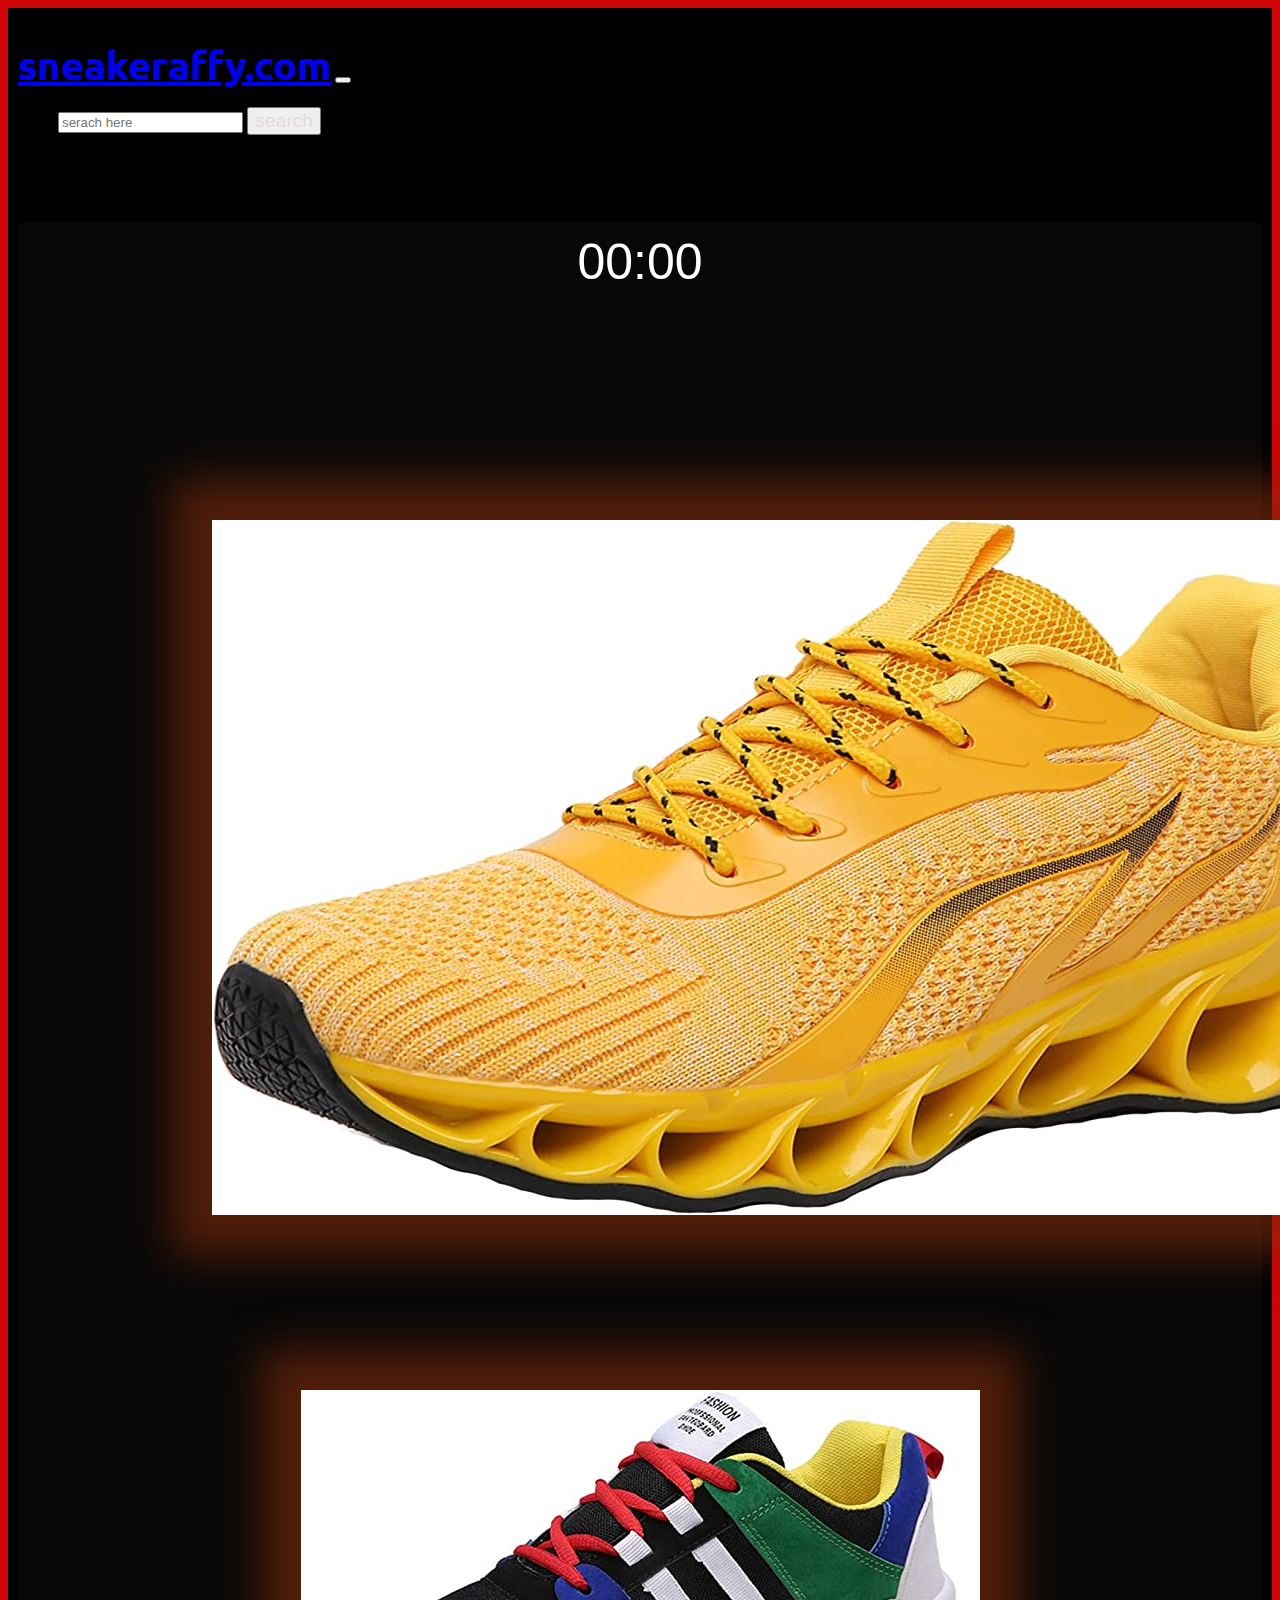
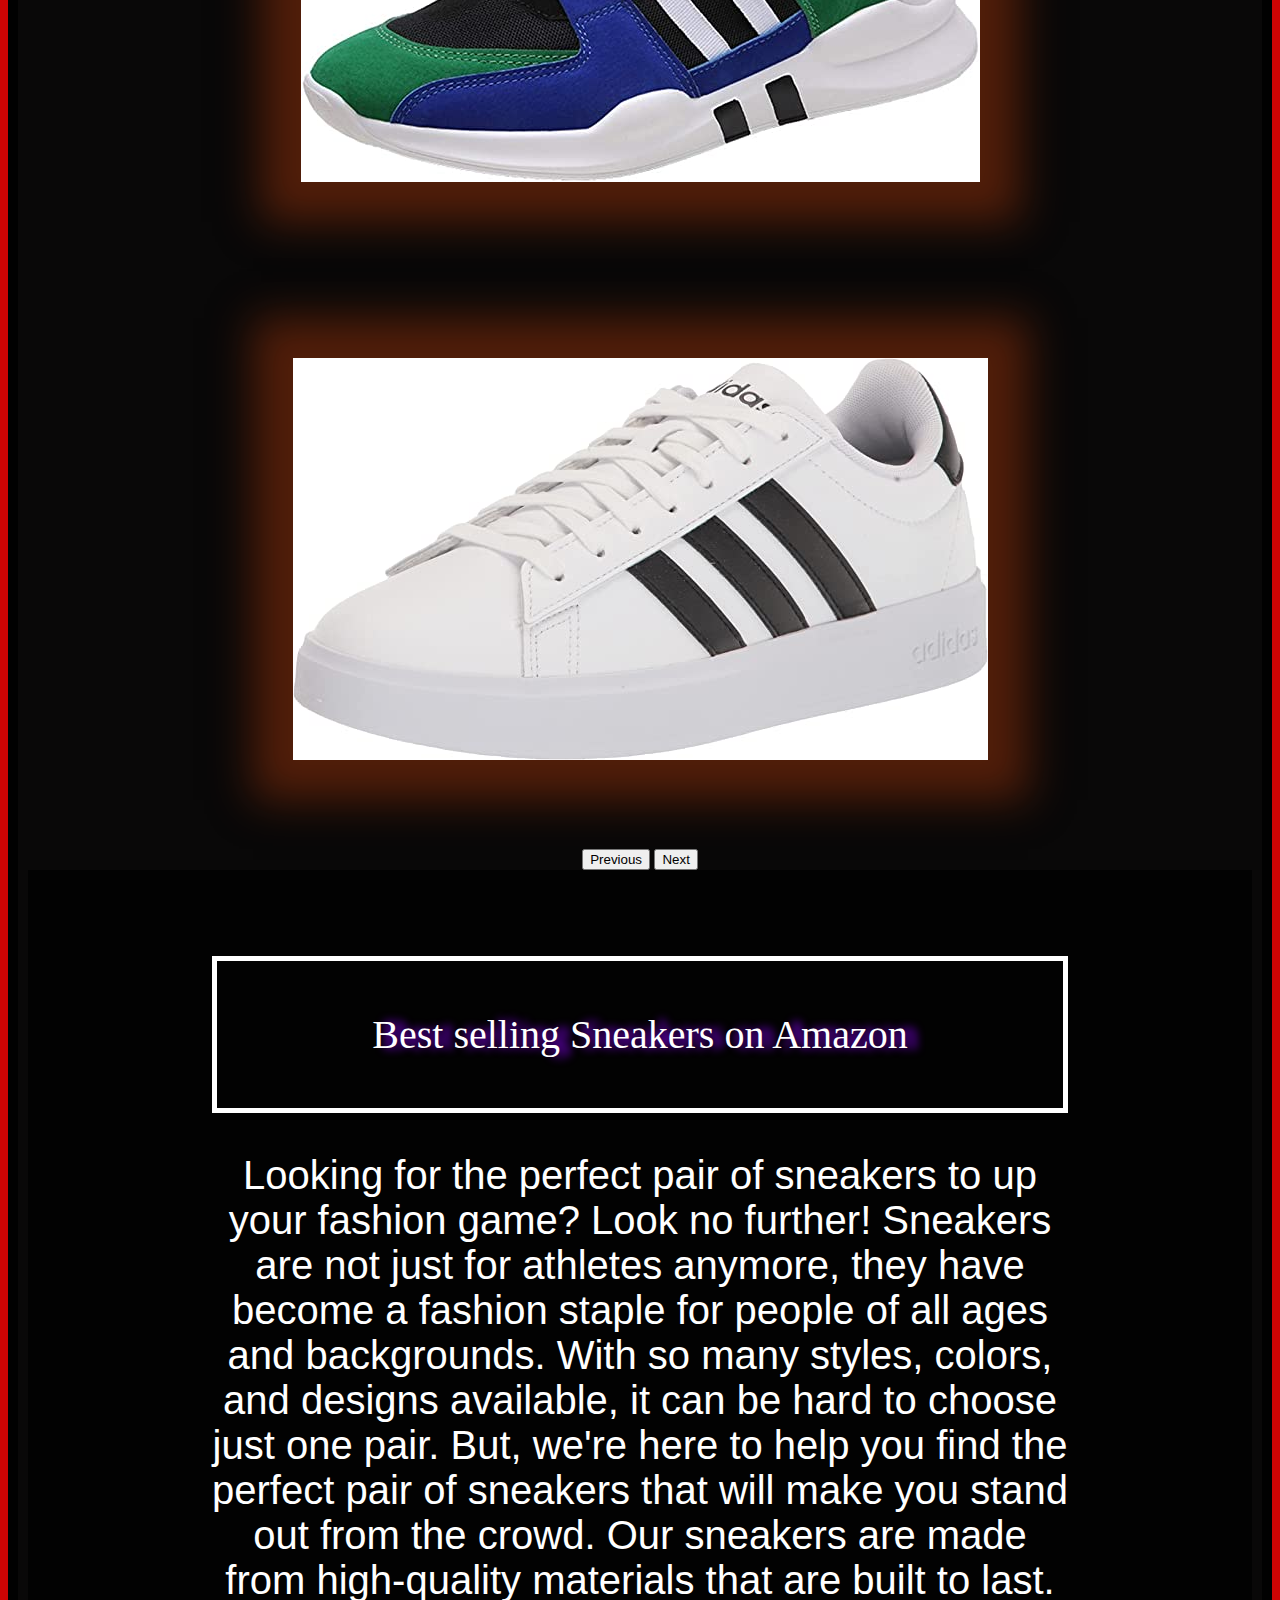
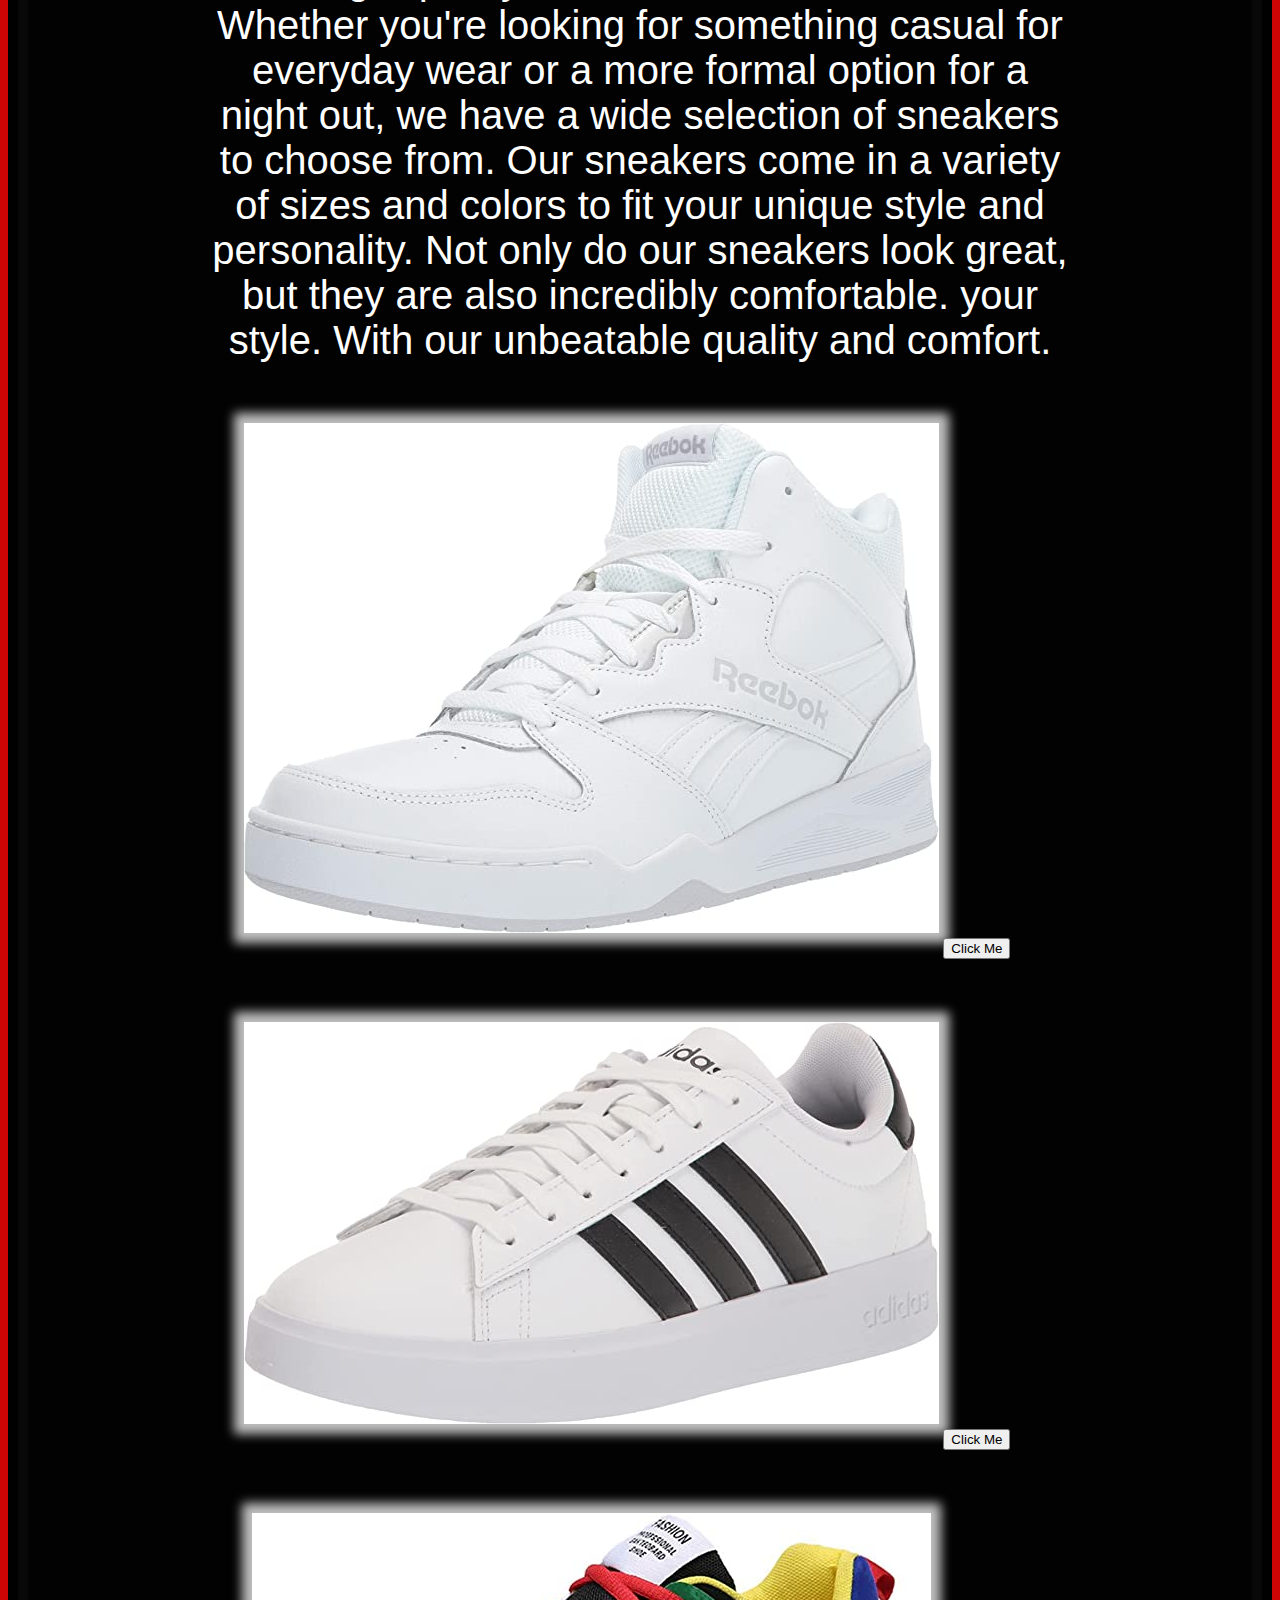
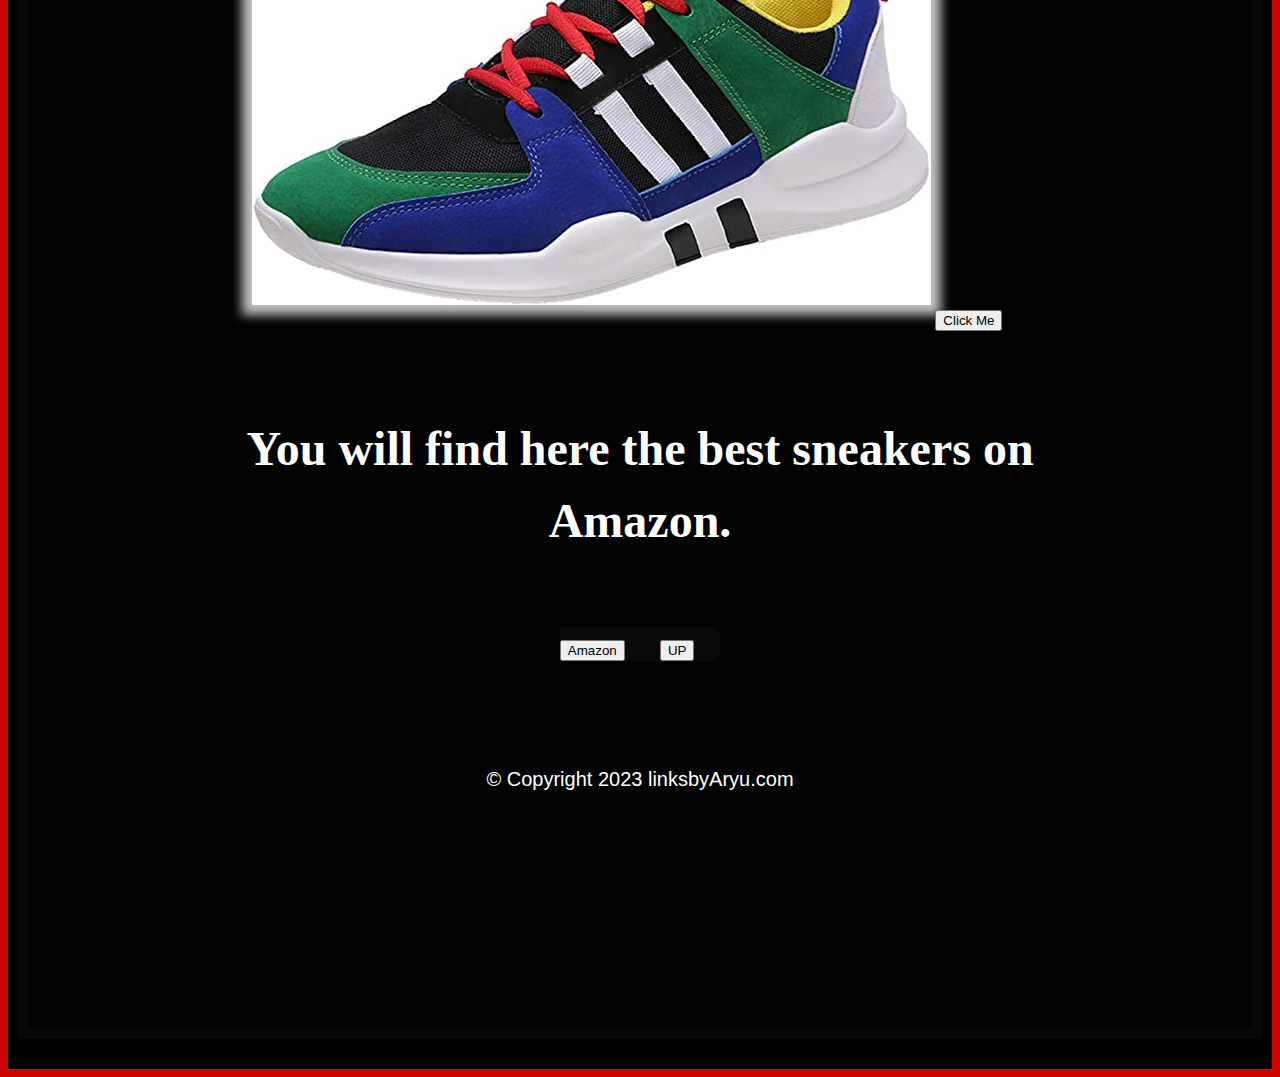
==== index.html @ 2f704ba3 "Add files via upload" ====
<!DOCTYPE html>
<html>

<head>
  <meta charset="utf-8">
  <title>sneakeraffy.com</title>
  <!-- CSS only -->
  <link href="https://cdn.jsdelivr.net/npm/bootstrap@5.2.3/dist/css/bootstrap.min.css" rel="stylesheet"
    integrity="sha384-rbsA2VBKQhggwzxH7pPCaAqO46MgnOM80zW1RWuH61DGLwZJEdK2Kadq2F9CUG65" crossorigin="anonymous">
  <!-- JavaScript Bundle with Popper -->
  <script src="https://cdn.jsdelivr.net/npm/bootstrap@5.2.3/dist/js/bootstrap.bundle.min.js"
    integrity="sha384-kenU1KFdBIe4zVF0s0G1M5b4hcpxyD9F7jL+jjXkk+Q2h455rYXK/7HAuoJl+0I4"
    crossorigin="anonymous"></script>

  <!-- for our oen css -->
  <link rel="stylesheet" href="style.css">
  <!-- fonts -->
  <link rel="preconnect" href="https://fonts.googleapis.com">
  <link rel="preconnect" href="https://fonts.gstatic.com" crossorigin>
  <link href="https://fonts.googleapis.com/css2?family=Montserrat:wght@400;900&family=Ubuntu&display=swap"
    rel="stylesheet">
  <!-- for icons from font awesome -->
  <link rel="stylesheet" href="https://cdnjs.cloudflare.com/ajax/libs/font-awesome/6.2.1/css/all.min.css"
    integrity="sha512-MV7K8+y+gLIBoVD59lQIYicR65iaqukzvf/nwasF0nqhPay5w/9lJmVM2hMDcnK1OnMGCdVK+iQrJ7lzPJQd1w=="
    crossorigin="anonymous" referrerpolicy="no-referrer" />

  <!-- favicon -->
  <link rel="shortcut icon" href="favicon.ico" type="image/x-icon">

</head>

<body>

  <section id="title">
    <!-- we have used continer for responsiveness -->
    <div class="container-fuild">

      <!-- Nav Bar -->
      <!-- we are using navbaar which we create in 01naavbr using bootstrap -->
      <nav class=" navbar navbar-expand-lg navbar-dark ">
        <div class="container-fluid ">
          <a class="navbar-brand " href="index.html">sneakeraffy.com</a>
          <button class=" navbar-toggler" type="button" data-bs-toggle="collapse"
            data-bs-target="#navbarSupportedContent" aria-controls="navbarSupportedContent" aria-expanded="false"
            aria-label="Toggle navigation">
            <span class="navbar-toggler-icon"></span>
          </button>
          <div class="collapse navbar-collapse" id="navbarSupportedContent">
            <ul class="navbar-nav ms-auto">
         
            <form class="d-flex" role="search">
              <input class="mobile form-control me-2" type="search" placeholder="serach here">
              <button class="mobile btn btn-outline-light search" type="submit">search</button>
            </form>
          </div>
        </div>

      </nav>
      <section id="testimonials">
        <div id="timer">
          00:00
        </div>
        <a href="#ggggg"><button class=" hhhh  btn btn-outline-light  btn-lg download-button" type="button">
          Button to link</button></a>
    <!-- creating carousel -->
    <div id="carouselExampleControls" class="carousel slide" data-bs-ride="carousel">
      <div class="carousel-inner">
        <div class="carousel-item active">
         
          <img class="img-fluid" src="sneaker1.jpg" alt="sneakers-profile">
          
        </div>
        <div class="carousel-item">

          <img class="img-fluid" src="sneaker4.jpg" alt="sneakers-profile" >
        
        </div>
        <div class="carousel-item">

          <img class="img-fluid" src="sneaker3.jpg" alt="sneakers-profile">
        
        </div>
        <button class="carousel-control-prev" type="button" data-bs-target="#carouselExampleControls"
          data-bs-slide="prev">
          <span class="carousel-control-prev-icon" aria-hidden="true"></span>
          <span class="visually-hidden">Previous</span>
        </button>
        <button class="carousel-control-next" type="button" data-bs-target="#carouselExampleControls"
          data-bs-slide="next">
          <span class="carousel-control-next-icon" aria-hidden="true"></span>
          <span class="visually-hidden">Next</span>
        </button>
      </div>
 <section id="features">
 <section id="heads">
  <p > Best selling Sneakers on Amazon </p>
 </section>

 <section class="responsive-font-example">

    <p >Looking for the perfect pair of sneakers to up your fashion game? Look no further! Sneakers are not just for athletes anymore, they have become a fashion staple for people of all ages and backgrounds. With so many styles, colors, and designs available, it can be hard to choose just one pair. But, we're here to help you find the perfect pair of sneakers that will make you stand out from the crowd.

      Our sneakers are made from high-quality materials that are built to last. Whether you're looking for something casual for everyday wear or a more formal option for a night out, we have a wide selection of sneakers to choose from. Our sneakers come in a variety of sizes and colors to fit your unique style and personality.
      
      Not only do our sneakers look great, but they are also incredibly comfortable.  your style. With our unbeatable quality and comfort.</p>
</section>


<section class="Sneak">
  <img src="sneaker2.jpg" alt="https://www.amazon.com/Reebok-Royal-BB4500H2-Basketball-White/dp/B07B4VKM64/ref=sr_1_5?keywords=sneakers+men&qid=1679163653&refinements=p_72%3A2661618011&rnid=2661617011&sprefix=sn%2Caps%2C414&sr=8-5">
  <a href=""><button class="btn btn-dark  btn-lg download-button" type="button">
    Click Me </button></a>
    <img src="sneaker3.jpg" alt="">
  <a href="https://www.amazon.com/adidas-Grand-Court-Tennis-White/dp/B09DXWFDZT/ref=sr_1_30?keywords=sneakers+men&qid=1679163653&refinements=p_72%3A2661618011&rnid=2661617011&sprefix=sn%2Caps%2C414&sr=8-30"><button class="btn btn-dark  btn-lg download-button" type="button">
    Click Me </button></a>
    <img src="sneaker4.jpg" alt="">
    <a href="https://www.amazon.com/Lightweight-Sneakers-Breathable-Running-Shoes/dp/B07T2YBLYH/ref=sr_1_37?crid=195LTB4QQ7IHE&keywords=best+selling+sneakers+for+men&qid=1679166739&sprefix=best+selling+sneakers+%2Caps%2C515&sr=8-37"><button class="btn btn-dark  btn-lg download-button" type="button">
      Click Me </button></a>
    

</section>

  <section id="cta">

    <h2>You will find here the best sneakers on Amazon.</h2>
    <button class="btn btn-dark  btn-lg download-button" type="button">
      Amazon</button>
   <a href="#title"><button class="btn btn-outline-light btn-lg download-button" type="button">
      UP</button></a> 

  </section>

  <!-- Footer -->

  <footer id="footer">
    <a href=""><i class="footer-img fa-brands fa-twitter"></i></a>    
    <a href=""><i class="footer-img fa-brands fa-facebook"></i></a>    
    <a href=""><i class="footer-img fa-brands fa-instagram"></i> </a>   
    <a href=""><i class="footer-img fa-brands fa-linkedin"></i> </a>   
    <a href=""><i class="footer-img fa-solid fa-envelope"></i></a>
    <p class="co">© Copyright 2023 linksbyAryu.com</p>

  </footer>


  <a href="other.html"><button id="ggggg" class=" hhh hhhh btn btn-dark  btn-lg download-button" type="button">
    Get link 💦</button></a>


  <script>
    setTimeout(function (){
        document.querySelector(".hhhh").classList.remove("hhhh");
        document.querySelector(".hhh").classList.remove("hhhh")
    },19000);

    var timer;
    var ele= document.querySelector("#timer");
    (function (){
      var sec =18;
      timer = setInterval(()=>{
        ele.innerHTML = 'Please wait for '+sec+' seconds';
        sec--;
        if(sec === -1){
          document.querySelector("#timer").classList.add("jjjj");
        }
      },1000)
    })()
    
</script>
</body>

</html>
---- style.css ----
body{
    font-family: 'Gill Sans', 'Gill Sans MT', Calibri, 'Trebuchet MS', sans-serif;background-color: #cf0404;
    justify-content: center;
}
#title{
    background-color: #e6d9db;
    color: rgb(230, 221, 221);
    /* height: 100vh; */
}

.container-fuild{
    padding:  30px  10px;
    background-color: #000000fe;

}

h1{
    font-family: 'Gill Sans', 'Gill Sans MT', Calibri, 'Trebuchet MS', sans-serif;
    font-size: 3.5rem;
    line-height: 1.5;
}
/* navigation bar */

.navbar{
    padding:0 0 4.5rem !important;
   
    
/* here wwe have to use !important becuse sometime we can not re write bootstrap directly */

}
.navbar-brand{
    font-family: "Ubuntu";
    font-size: 2.5rem;
    font-weight: bold;
}
.nav-item{
    padding: 10px 10px;
    transition: 1s;
}
.nav-item:hover{
 box-shadow: 0 0 1px 1px rgba(255, 255, 255, 0.716);
 background-color: rgba(255, 255, 255, 0.716);

}
.nav-link,.search{
    font-family: 'Gill Sans', 'Gill Sans MT', Calibri, 'Trebuchet MS', sans-serif;
    font-size: 1.2rem;
    color: #e6d9db;
}
/* download-button */
.download-button{
    margin: 5% 3% 5% 0;
}
/* title-image */
.title-img{
    width: 60%;
    position: relative;
    top: -50px;
    /* position: absolute; */
}
@media (max-width:1028px ) and (min-width:700px){
    /* we have to change font og everything fo mobile users */
    body{
        font-size: 4rem;
        
       
    }
    .h111{
        font-size: 5rem;
        font-family: 'Gill Sans', 'Gill Sans MT', Calibri, 'Trebuchet MS', sans-serif;
        position: relative;
        top: -45px;
    }
    .h222{
        font-size: 4rem;
    }
    .h333{
        font-size: 5rem;
        font-family: 'Gill Sans', 'Gill Sans MT', Calibri, 'Trebuchet MS', sans-serif;
    }
    .navbar-brand,.navbar-toggler{
        font-size: 3.5rem;
    }
    .nav-link,.mobile{
        font-size: 3rem;
    }
    #title{
        text-align: center;
        /* height: 205vh; */
    }
    #title .nav-item{
        text-align: left;
    }
    .title-img{
        transform: rotate(0deg);
        position: relative;
        top: 10px;
        width: 90%;
    }
   .btn{
        padding: 30px;
        font-size: 40px;
        position: relative;
        top: 2px;
        font-size: 3rem;
        display: inline-block;
    }
  .co{
    font-size: 2rem;
}
.responsive-font-example{
    font-family: 'Gill Sans', 'Gill Sans MT', Calibri, 'Trebuchet MS', sans-serif;
    font-size: 40px;
    
}
}
/* features */
#features{
    padding: 7% 15%;
    background-color: rgba(0, 0, 0, 0.697);
    position: relative;
    z-index: 1;
   
    /* here we use position relatie and z-index to overlap phone img by features-seaction */
}
.feature-1{
    text-align: center;
}
.icon2{
    color: #ef8172;
    font-size: 3rem;
}
.icon2:hover{
    color: #ff4c68;
}
h3{
    font-size: 1.5rem;
    font-family: "Montserrat-bold";
}
p{
    color: #ffffff;
}

/* testimonials */
#testimonials{
     padding: 7% 15%; 
    text-align: center;
    background-color: #090808;
    color:white;
    padding: 10px;
}
h2{
    font-family: "Montserrat-bold";
    font-size: 3rem;
    line-height: 1.5;
}

/* FOR GETTING BOTTOM AT FAR FORM CCONTENT  we will give padding to onoly carousel-item*/
.carousel-item{
    padding: 7% 15%;
}

/* press */
#press{
    text-align: center;
    background-color: #ef8172;
    padding-bottom: 3%;
}

.press-img{
    width: 20%;
    padding: 3%;
}

/* price */
#pricing{
    text-align: center;
    padding: 3% 15%;
}
.price-cards{
    padding: 3% 2%;
}
.card{
    height: 450px;
}
.card:hover{
    box-shadow:0 0 30px 30px #ef817284
    /* it is use to create shadow of object  */
}

/* cta */

#cta{
    
    background-color: #0f0e0e9e;
    border-radius: 10px;
    color: white;
    text-align: center;
    font-size: 30px;
    font-family:system-ui, -apple-system, BlinkMacSystemFont, 'Segoe UI', Roboto, Oxygen, Ubuntu, Cantarell, 'Open Sans', 'Helvetica Neue', sans-serif;
    display: inline;
}

/* footer */
#footer{
    padding: 3% 15%;
    text-align: center;
}
.footer-img{
    padding: 5%;
    color: rgb(252, 248, 248);
}

.footer-img:hover{
    box-shadow:0 0 5px 5px #ef817286;
}
.dropdown-menu{
    color: #f8f5f5;
}
.co{
    font-size:20px;
}
.img-fluid{
    box-shadow: 0 0 40px 40px rgba(129, 44, 11, 0.609) ;
    
}
.responsive-font-example{
    font-family: 'Gill Sans', 'Gill Sans MT', Calibri, 'Trebuchet MS', sans-serif;
   font-size: 40px;
    
}
.Sneak{
    display: inline-block;
    text-decoration: none;
    
}
.Sneak img{
    box-shadow: 0 0 10px 10px rgba(255, 255, 255, 0.748);
}
#heads{
    color: #ffffff;
    text-shadow: rgb(140, 0, 255) 10px 0 10px;
    border: 5px  solid white;
    font-family: fantasy;
    padding: 10px;
    font-size: 40px;


}
.btn{
    display: inline-block;
  
}
.Sneak img{
    
    margin: 20px 0px 20px 0px;
}

#timer{
    font-size: 50px;
}
.hhhh{
    visibility: hidden;
}
.jjjj{
    display: none;
}
#bt{
    display: flex;
    justify-items: center;
    align-items: center;
    text-decoration: none;


}
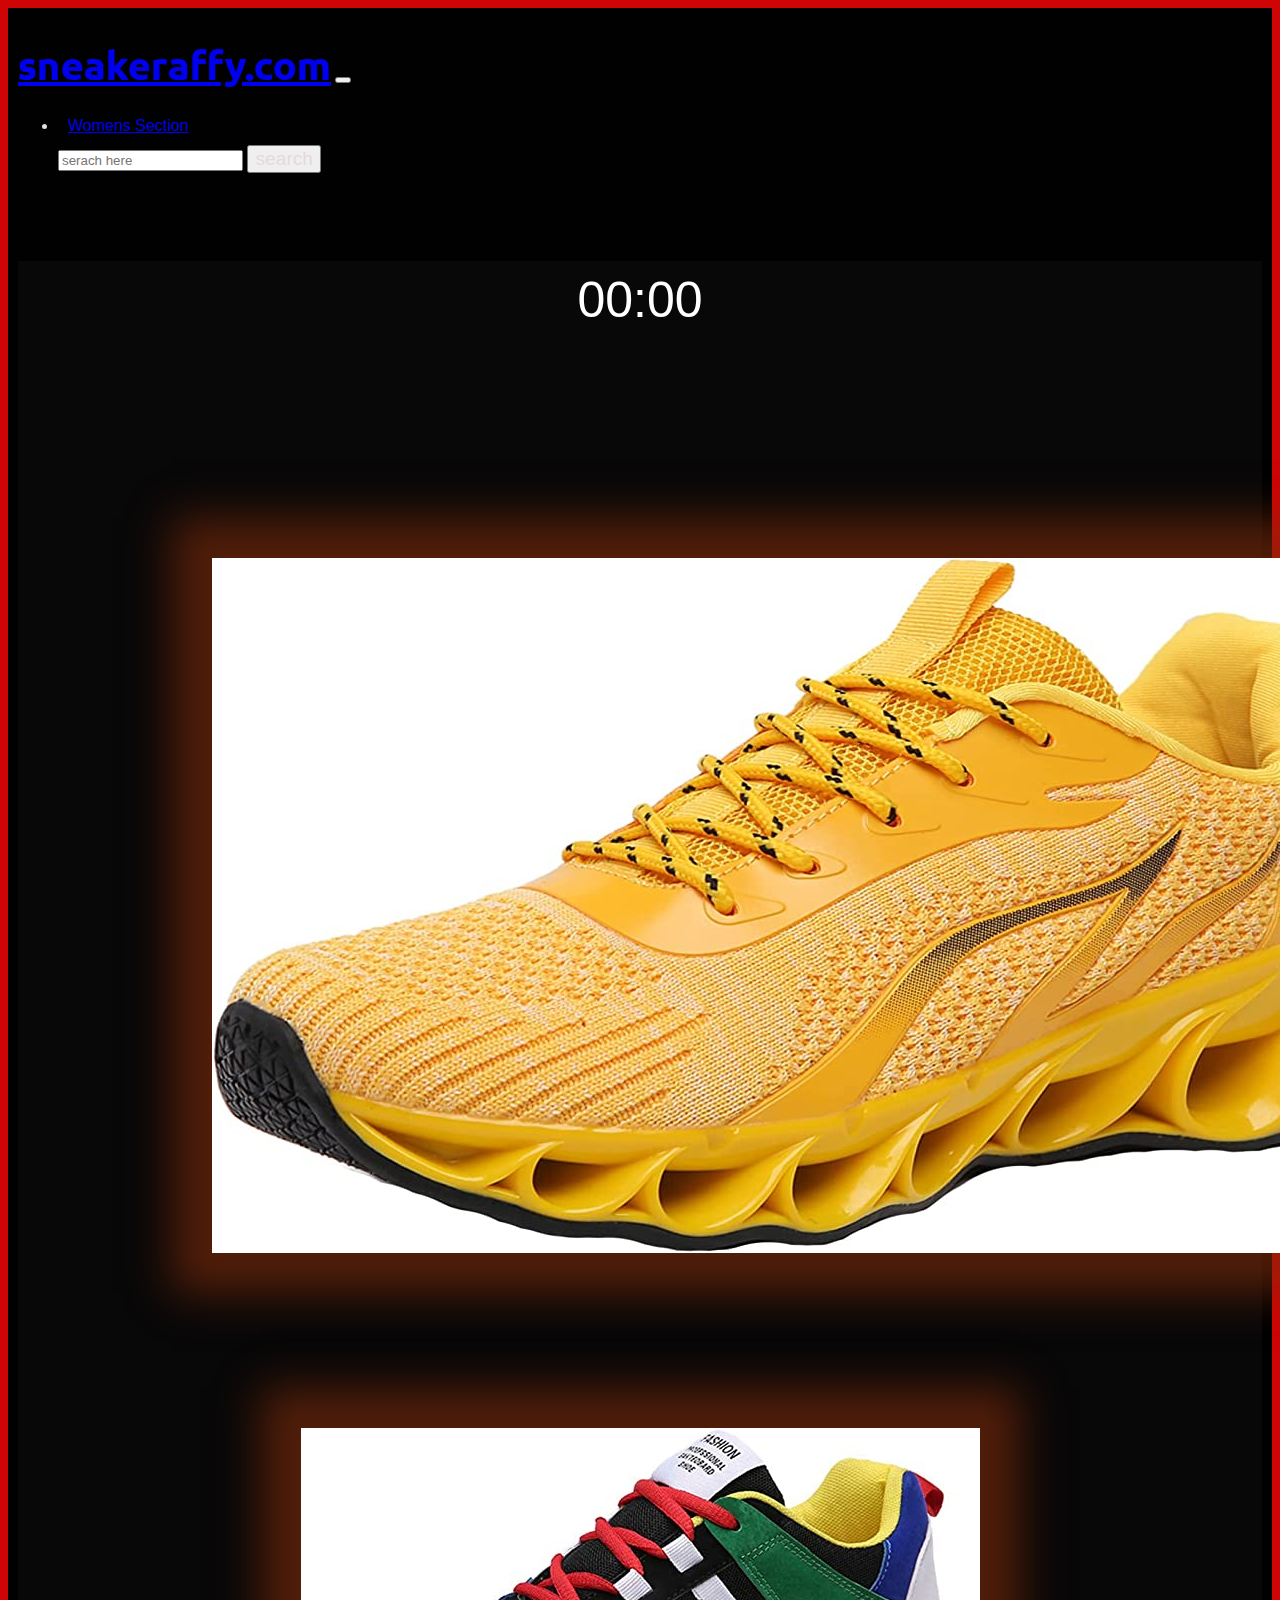
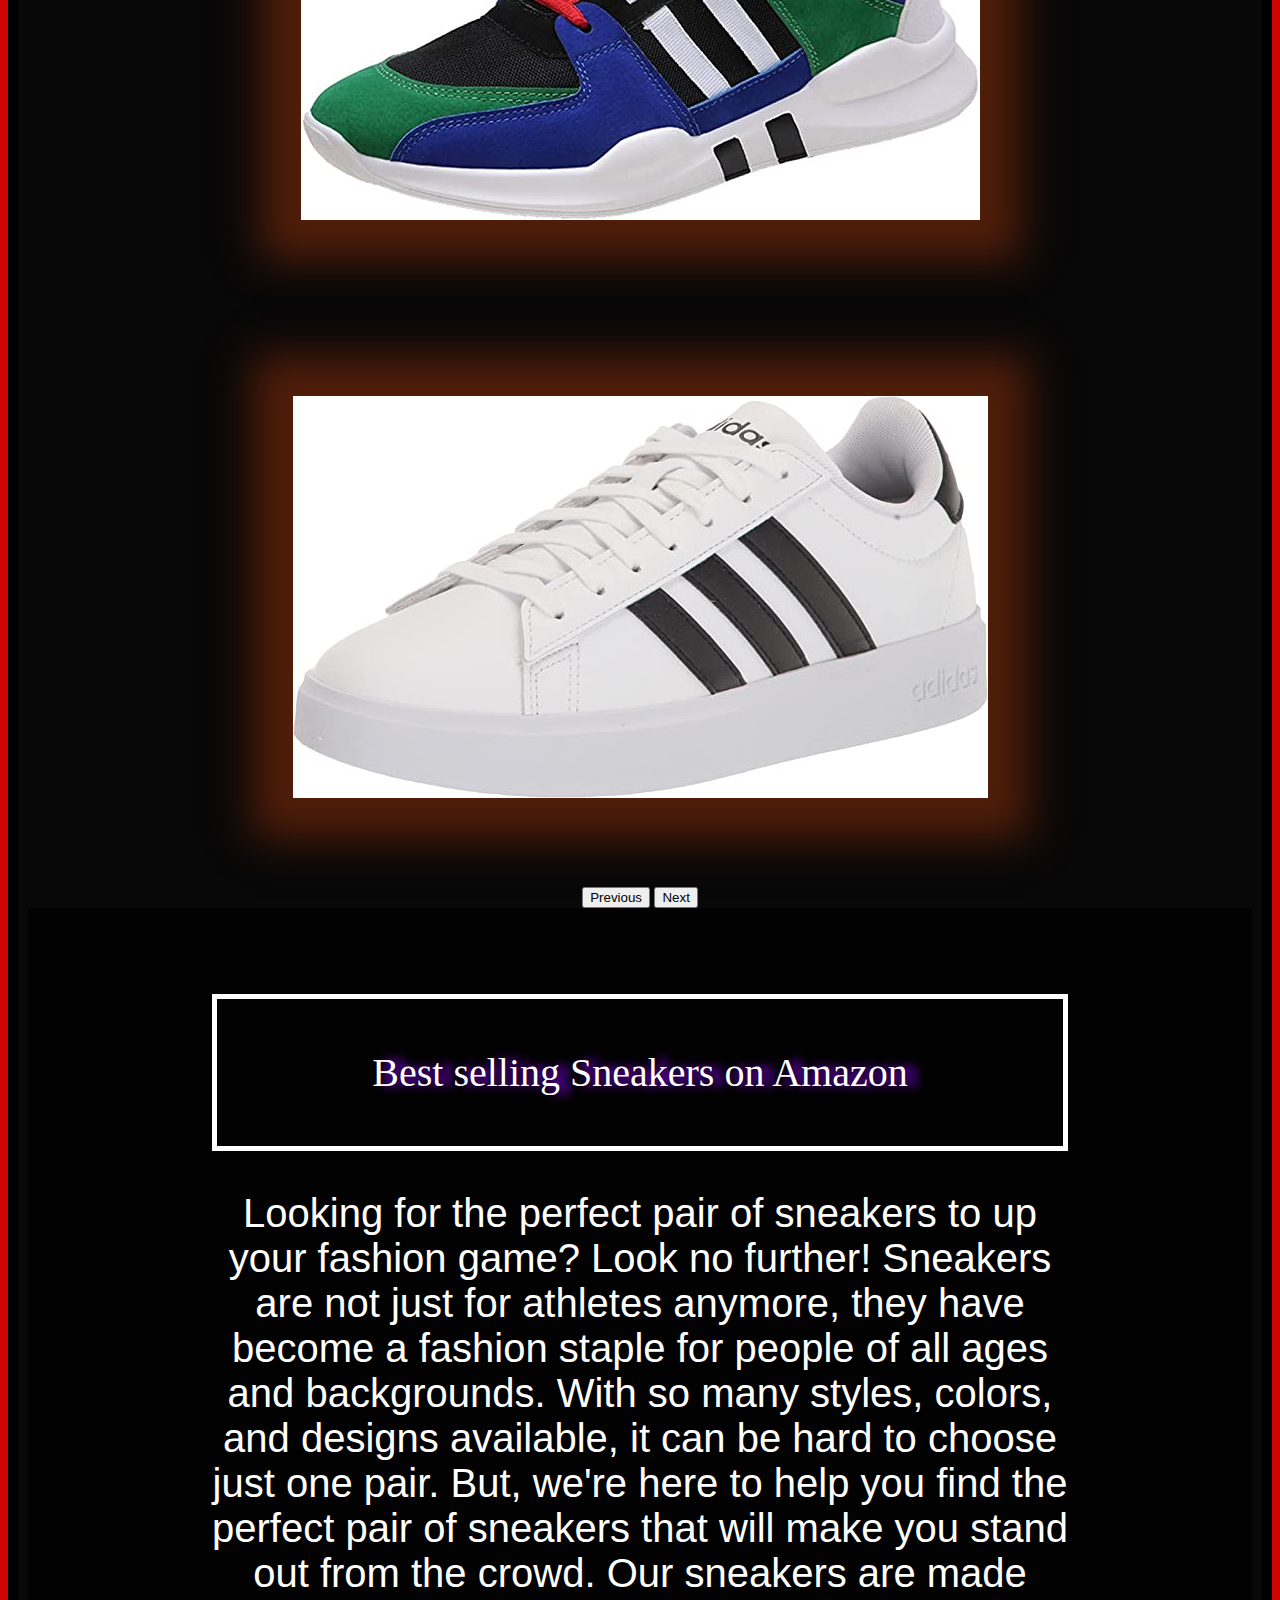
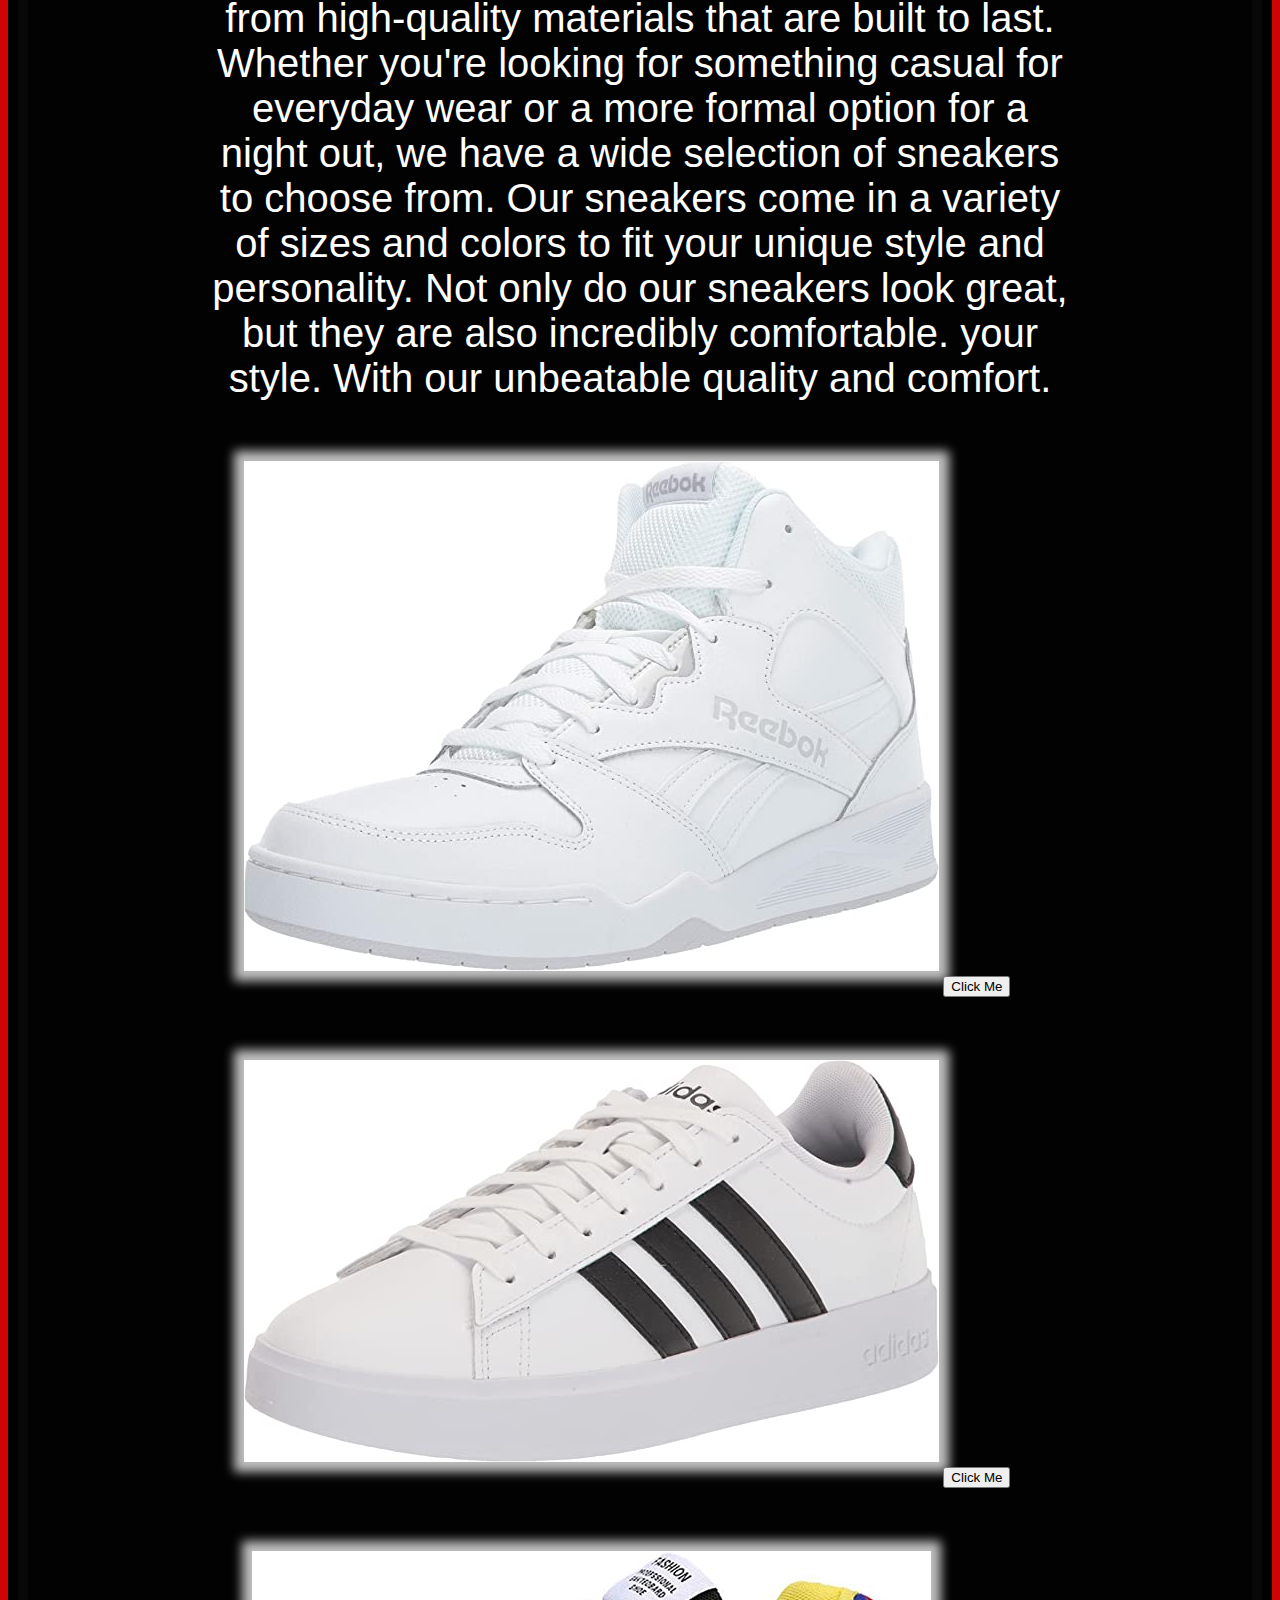
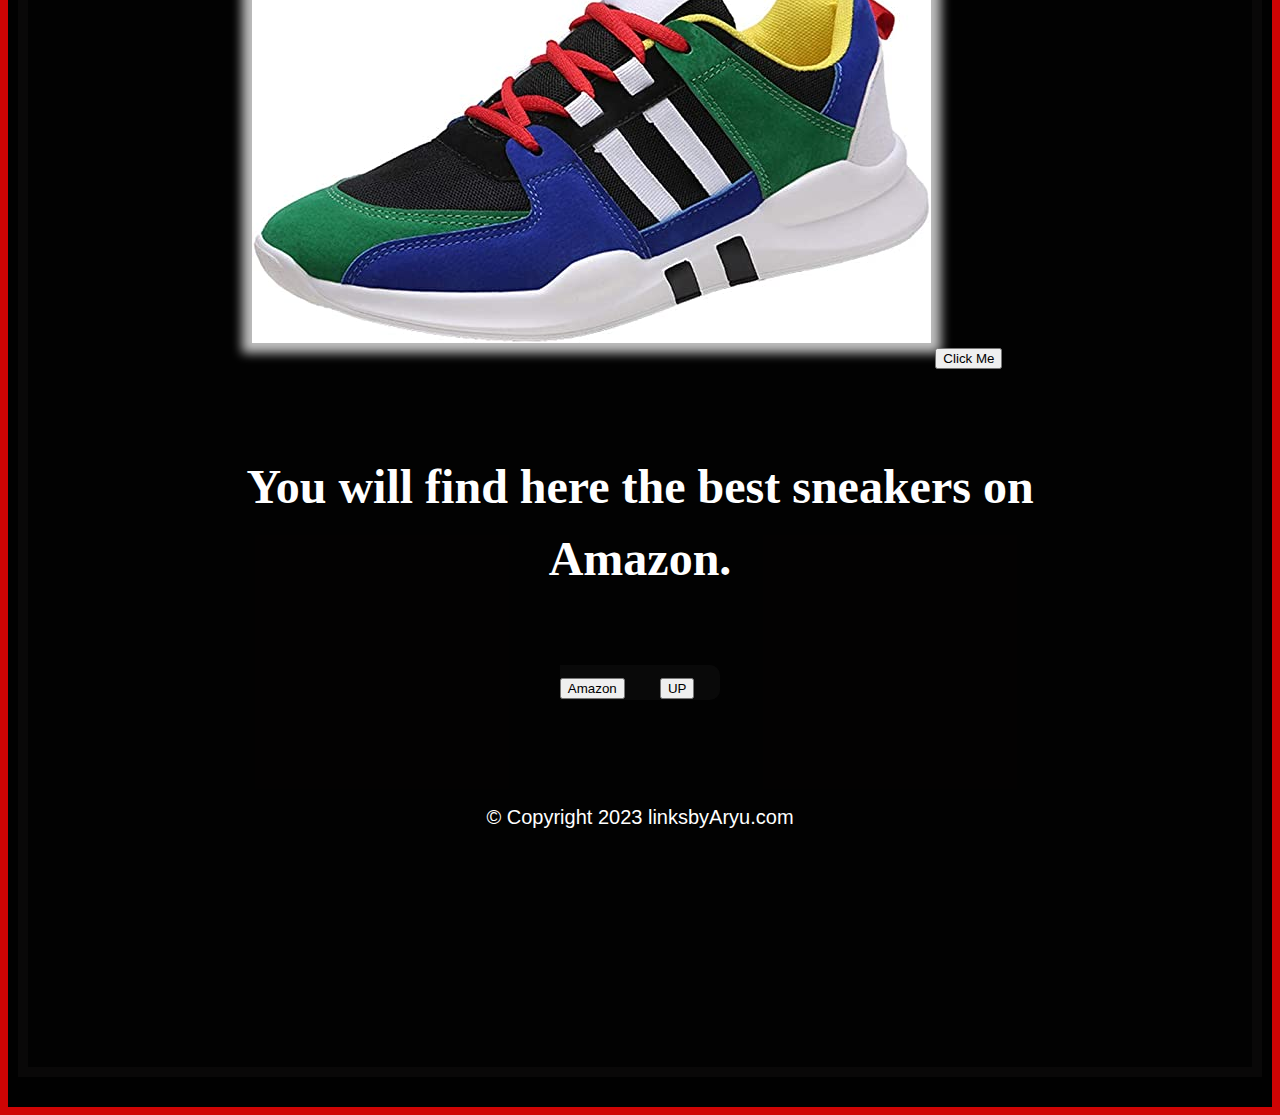
==== commit a7d8a05f: "Update index.html" ====
--- a/index.html
+++ b/index.html
@@ -47,7 +47,7 @@
           </button>
           <div class="collapse navbar-collapse" id="navbarSupportedContent">
             <ul class="navbar-nav ms-auto">
-         
+               <li class="nav-item"><a class="nav-links" href="other.html">Womens Section</a></li>
             <form class="d-flex" role="search">
               <input class="mobile form-control me-2" type="search" placeholder="serach here">
               <button class="mobile btn btn-outline-light search" type="submit">search</button>
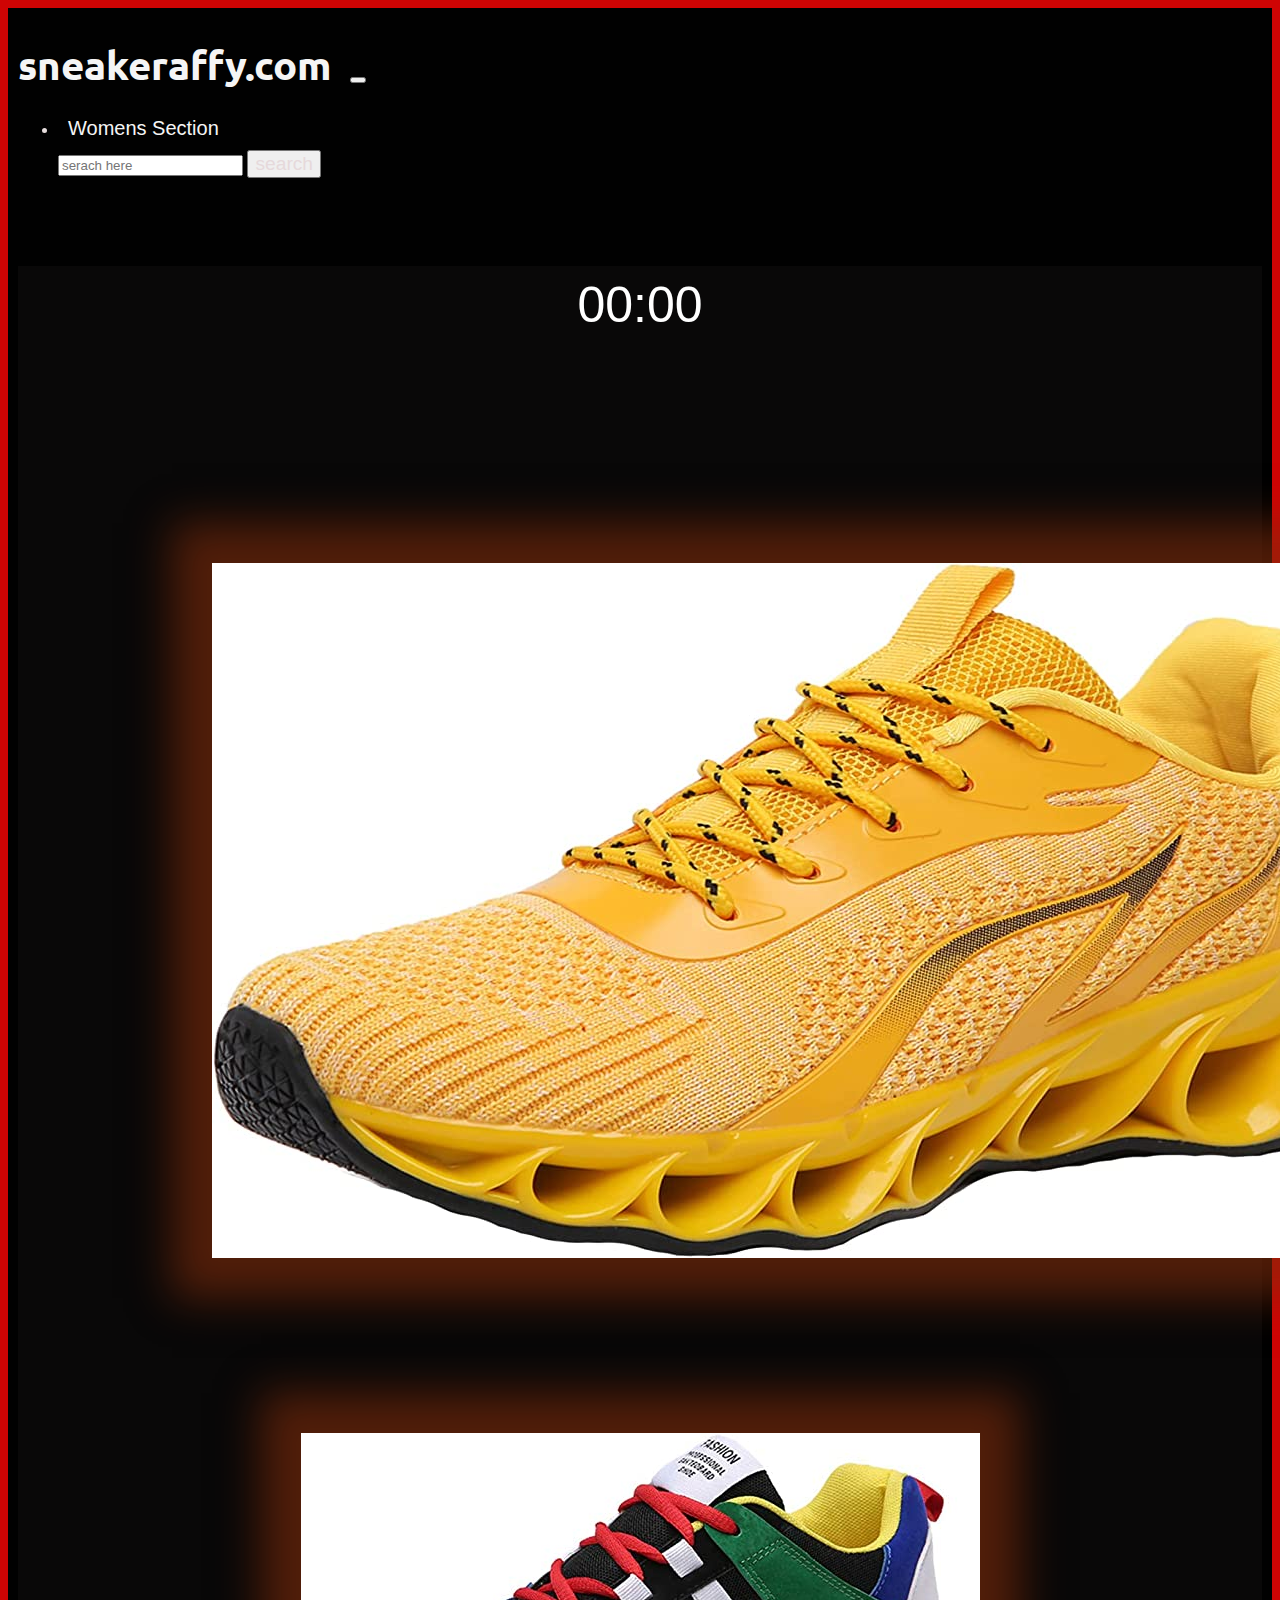
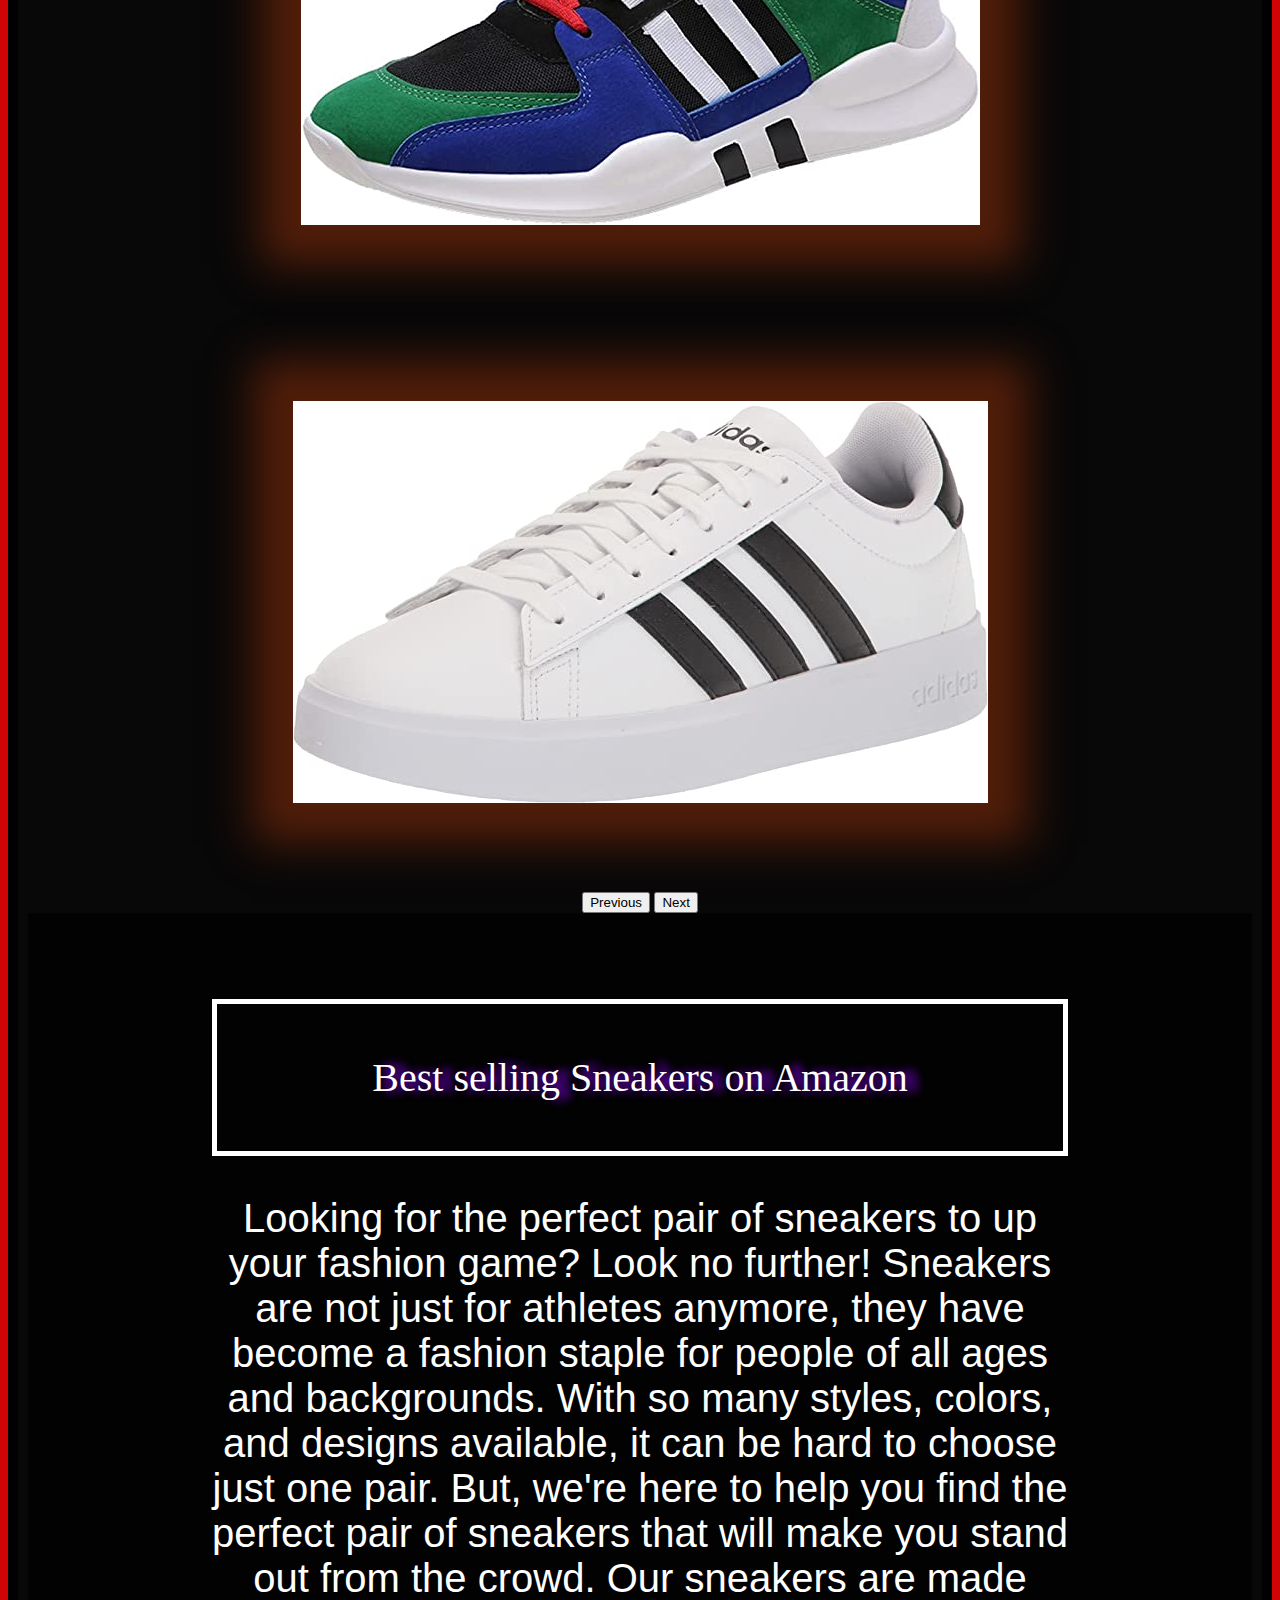
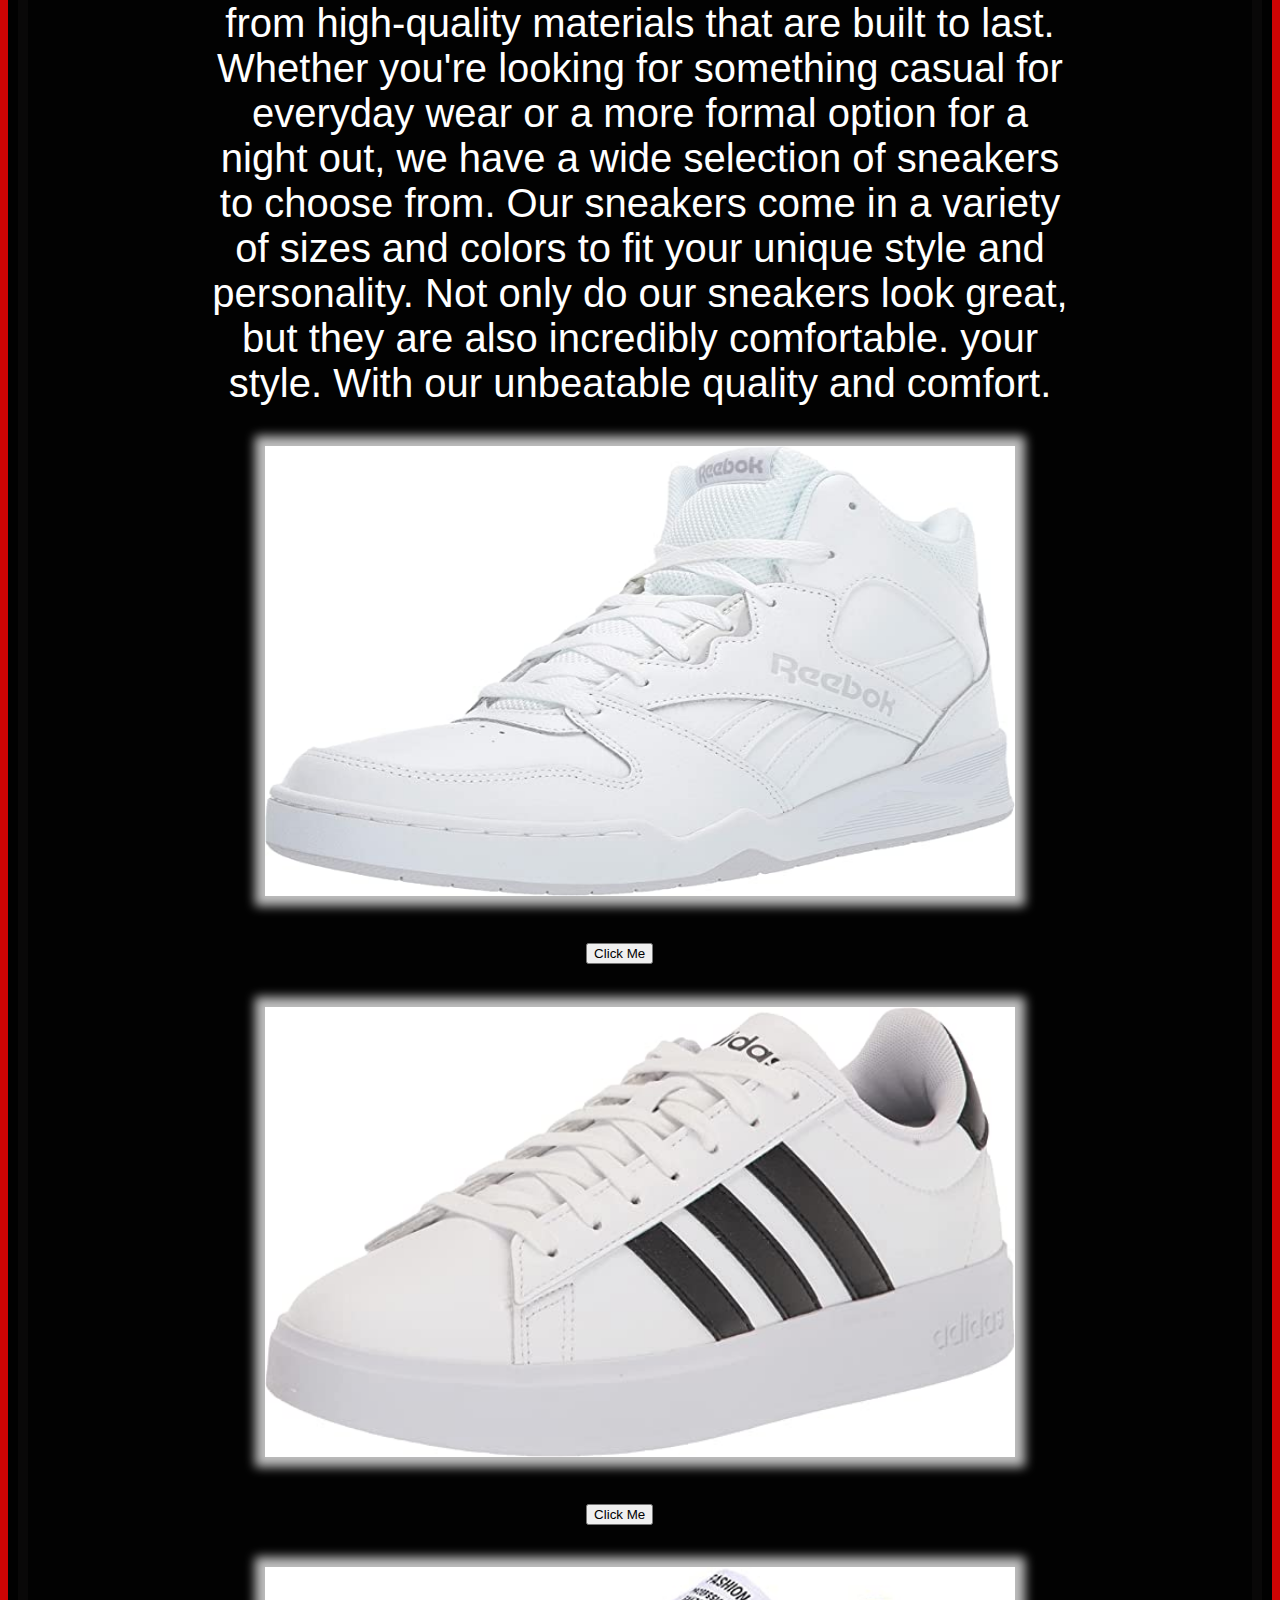
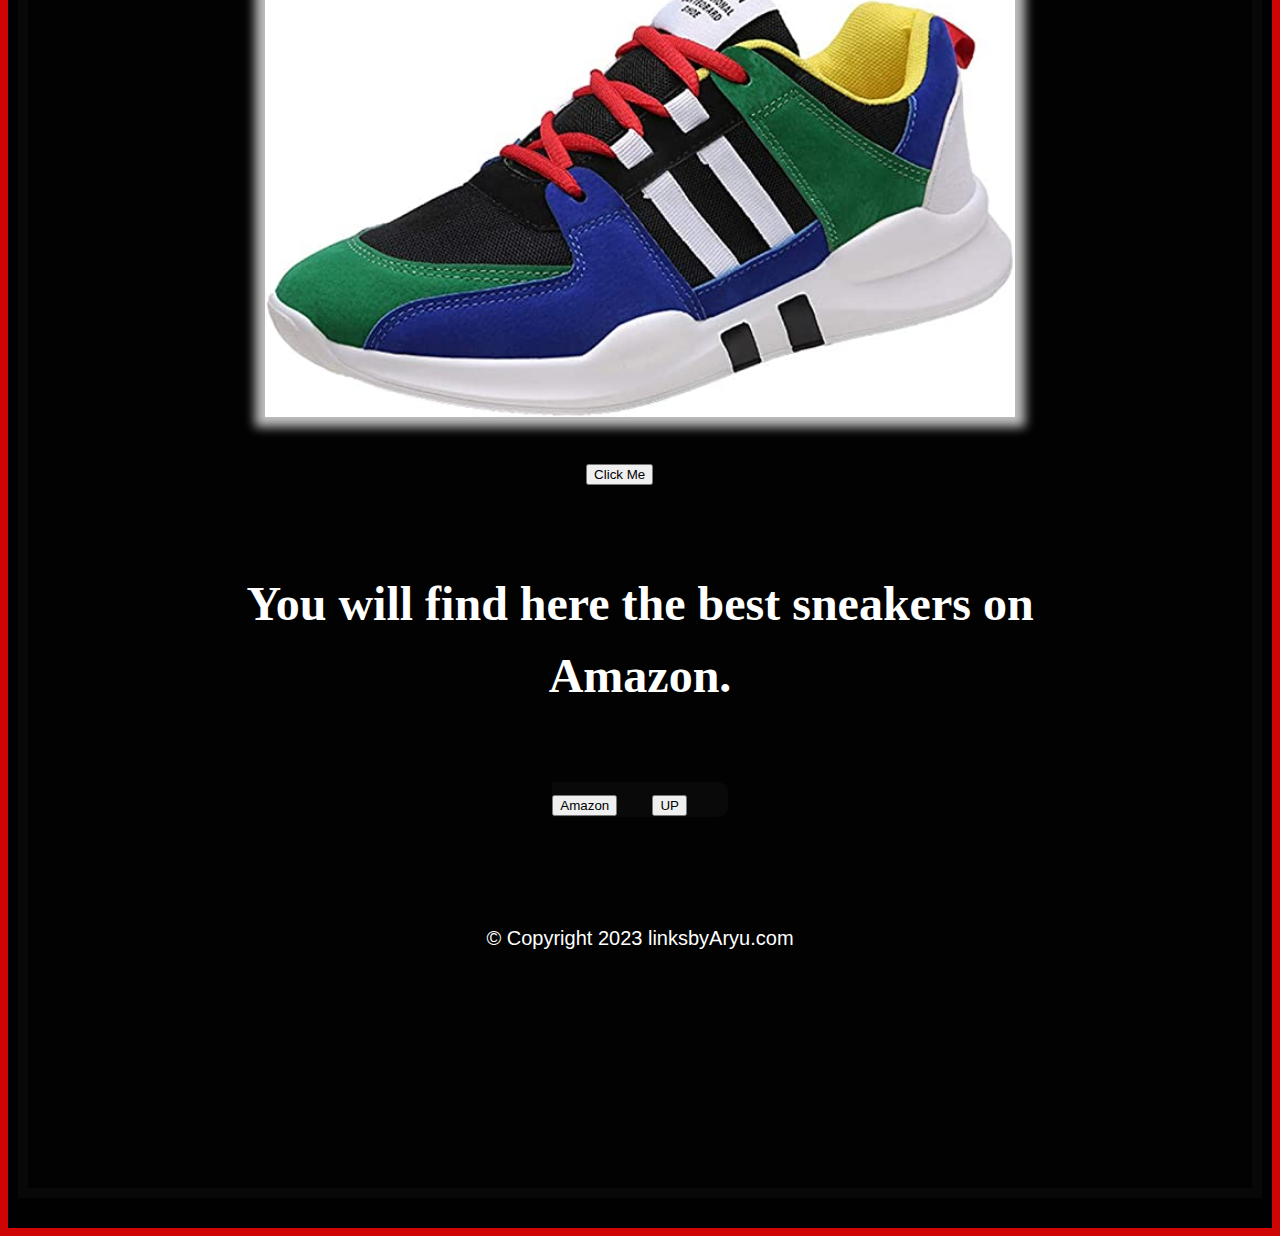
==== commit 9ebef507: "Update index.html" ====
--- a/index.html
+++ b/index.html
@@ -26,7 +26,8 @@
 
   <!-- favicon -->
   <link rel="shortcut icon" href="favicon.ico" type="image/x-icon">
-
+   <script async src="https://pagead2.googlesyndication.com/pagead/js/adsbygoogle.js?client=ca-pub-1435190110820461"
+     crossorigin="anonymous"></script>
 </head>
 
 <body>
--- a/style.css
+++ b/style.css
@@ -251,10 +251,14 @@
     display: inline-block;
   
 }
-.Sneak img{
-    
-    margin: 20px 0px 20px 0px;
-}
+ .Sneak img{
+    
+    
+    width: 750px;
+    height: 450px;
+    display: inline-block;
+}
+
 
 #timer{
     font-size: 50px;
@@ -273,3 +277,16 @@
 
 
 }
+.nav-link{
+    font-family: 'Gill Sans', 'Gill Sans MT', Calibri, 'Trebuchet MS', sans-serif;
+    font-size: 1.2rem;
+    color: #e6d9db;
+    text-decoration: none;
+}
+
+a{
+    text-decoration: none;
+    color: whitesmoke;
+    font-size: 20px;
+    padding-right:15px;
+}
